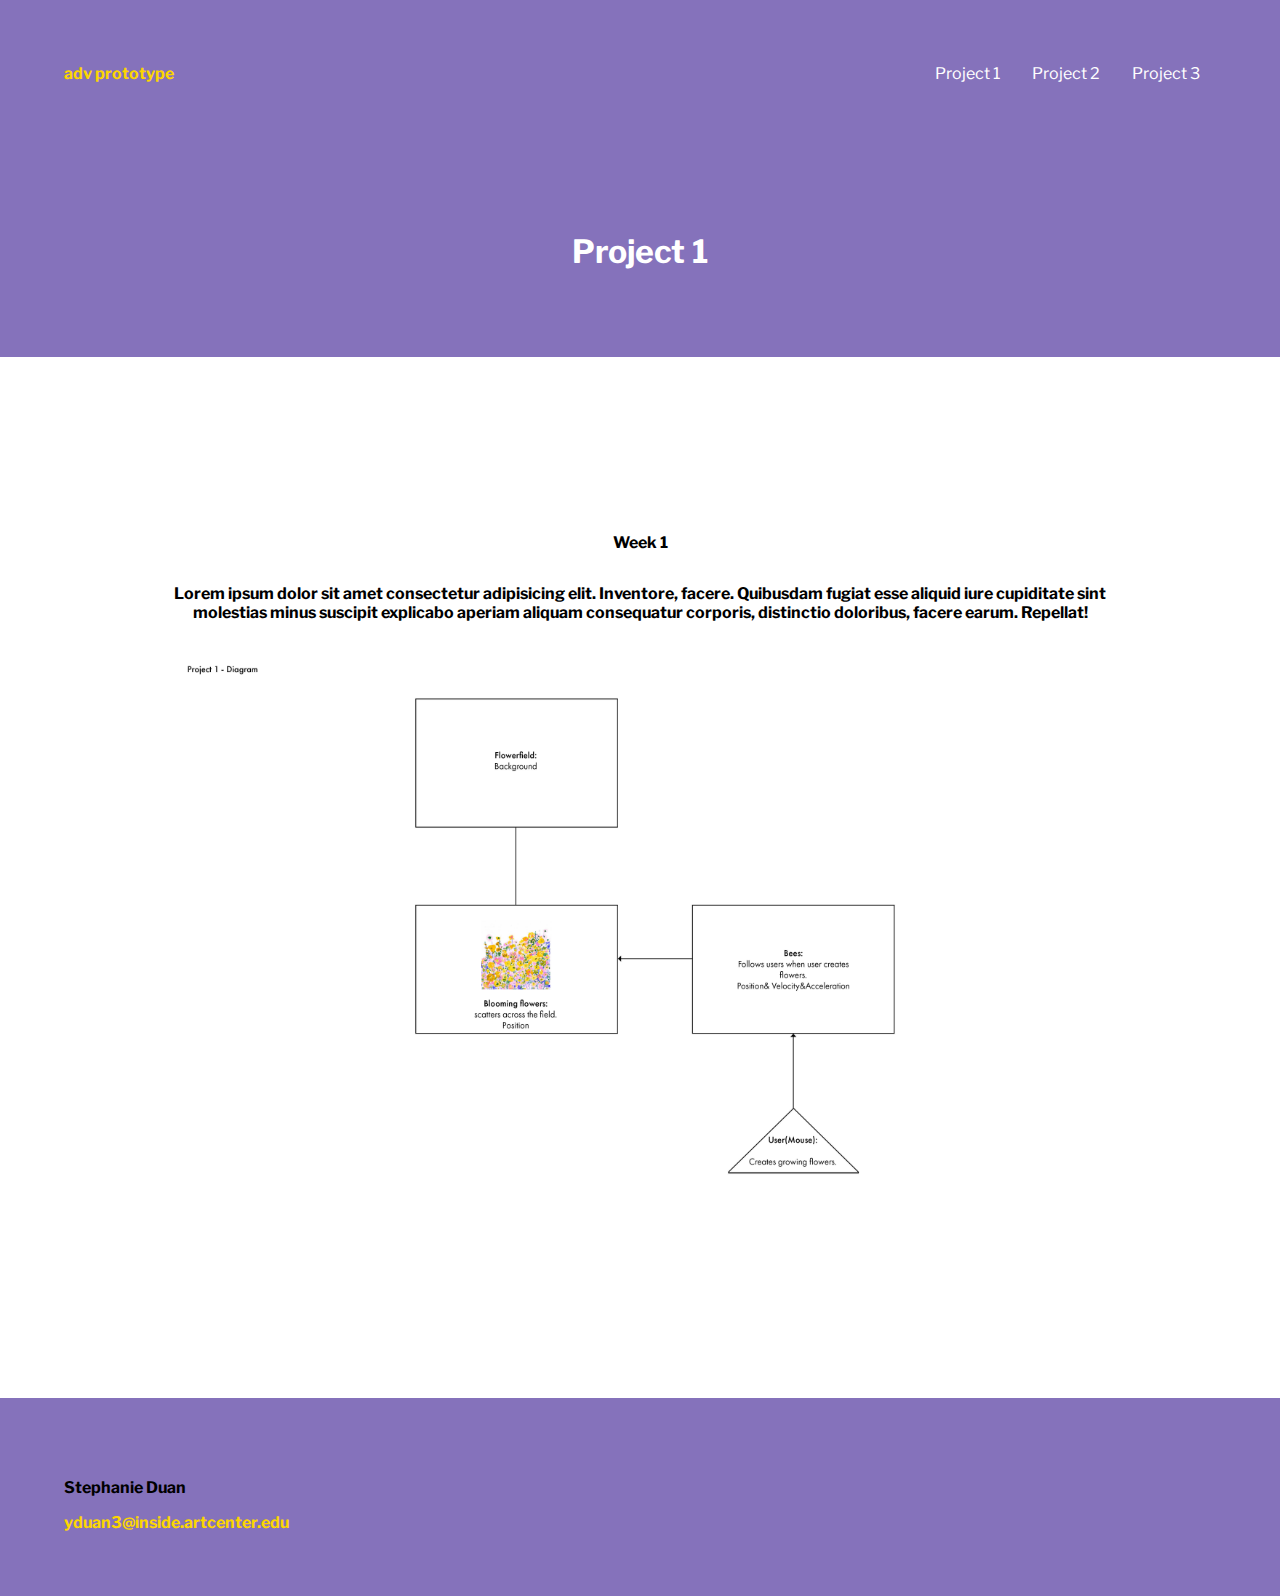
==== project.html @ 6e172baa "Create project.html" ====
<!DOCTYPE html>
<html lang="en">
<head>
    <meta charset="UTF-8">
    <meta name="viewport" content="width=device-width, initial-scale=1.0">
    <title>Document</title>
    <link rel="stylesheet" href="css/main.css">
</head>
<body>
   
    <div class="nav-container"> 

        <header>
            <a href="index.html" class="logo">adv prototype</a>
            <nav>
                <ul>
                <li><a href="" class="ink">Project 1</a></li>
                <li><a href="" class="ink">Project 2</a></li>
                <li><a href="" class="ink">Project 3</a></li>
            </ul></nav>
        </header>
       
    </div>

    <div class="main">
        <div class="content">

            <h1>Project 1</h1>
            
        </div>

    </div>

    <section class="featured">
        <p class="">Week 1</p>
        <p>Lorem ipsum dolor sit amet consectetur adipisicing elit. Inventore, facere. Quibusdam fugiat esse aliquid iure cupiditate sint molestias minus suscipit explicabo aperiam aliquam consequatur corporis, distinctio doloribus, facere earum. Repellat!</p>
    
        <img src="Images/p01.jpg" alt="" style= "widows:600px;; height:600px;">
    
    </section>


</body>

<footer>
    <p>Stephanie Duan</p>
    <a href="mailto:yduan3@inside.artcenter.edu"class="click">yduan3@inside.artcenter.edu</a>
  </footer>
</html>
---- css/main.css ----
@import url("https://fonts.googleapis.com/css2?family=Libre+Franklin:wght@100&display=swap");
body {
  margin: 0;
  font-family: 'Libre Franklin';
}

ul {
  list-style-type: none;
  margin: 0;
  padding: 0;
}

a {
  text-decoration: none;
}

.nav-container {
  background: #8572bb;
}

.nav-container a {
  color: white;
}

header {
  display: -webkit-box;
  display: -ms-flexbox;
  display: flex;
  -webkit-box-pack: justify;
      -ms-flex-pack: justify;
          justify-content: space-between;
  padding: 4em;
}

header .logo {
  color: #fcd600;
  font-weight: bold;
}

header ul {
  display: -webkit-box;
  display: -ms-flexbox;
  display: flex;
}

header ul a {
  display: block;
  padding: 0 1em;
}

.main {
  background: #8572bb;
  color: white;
  display: -ms-grid;
  display: grid;
  text-align: center;
  padding: 4em;
  font-weight: bold;
}

.click {
  color: #fcd600;
}

section {
  display: -ms-grid;
  display: grid;
  text-align: center;
  padding: 10em;
  font-weight: bold;
}

footer {
  padding: 4em;
  font-weight: bold;
  position: absolute;
  background: #8572bb;
  width: 100%;
}
/*# sourceMappingURL=main.css.map */
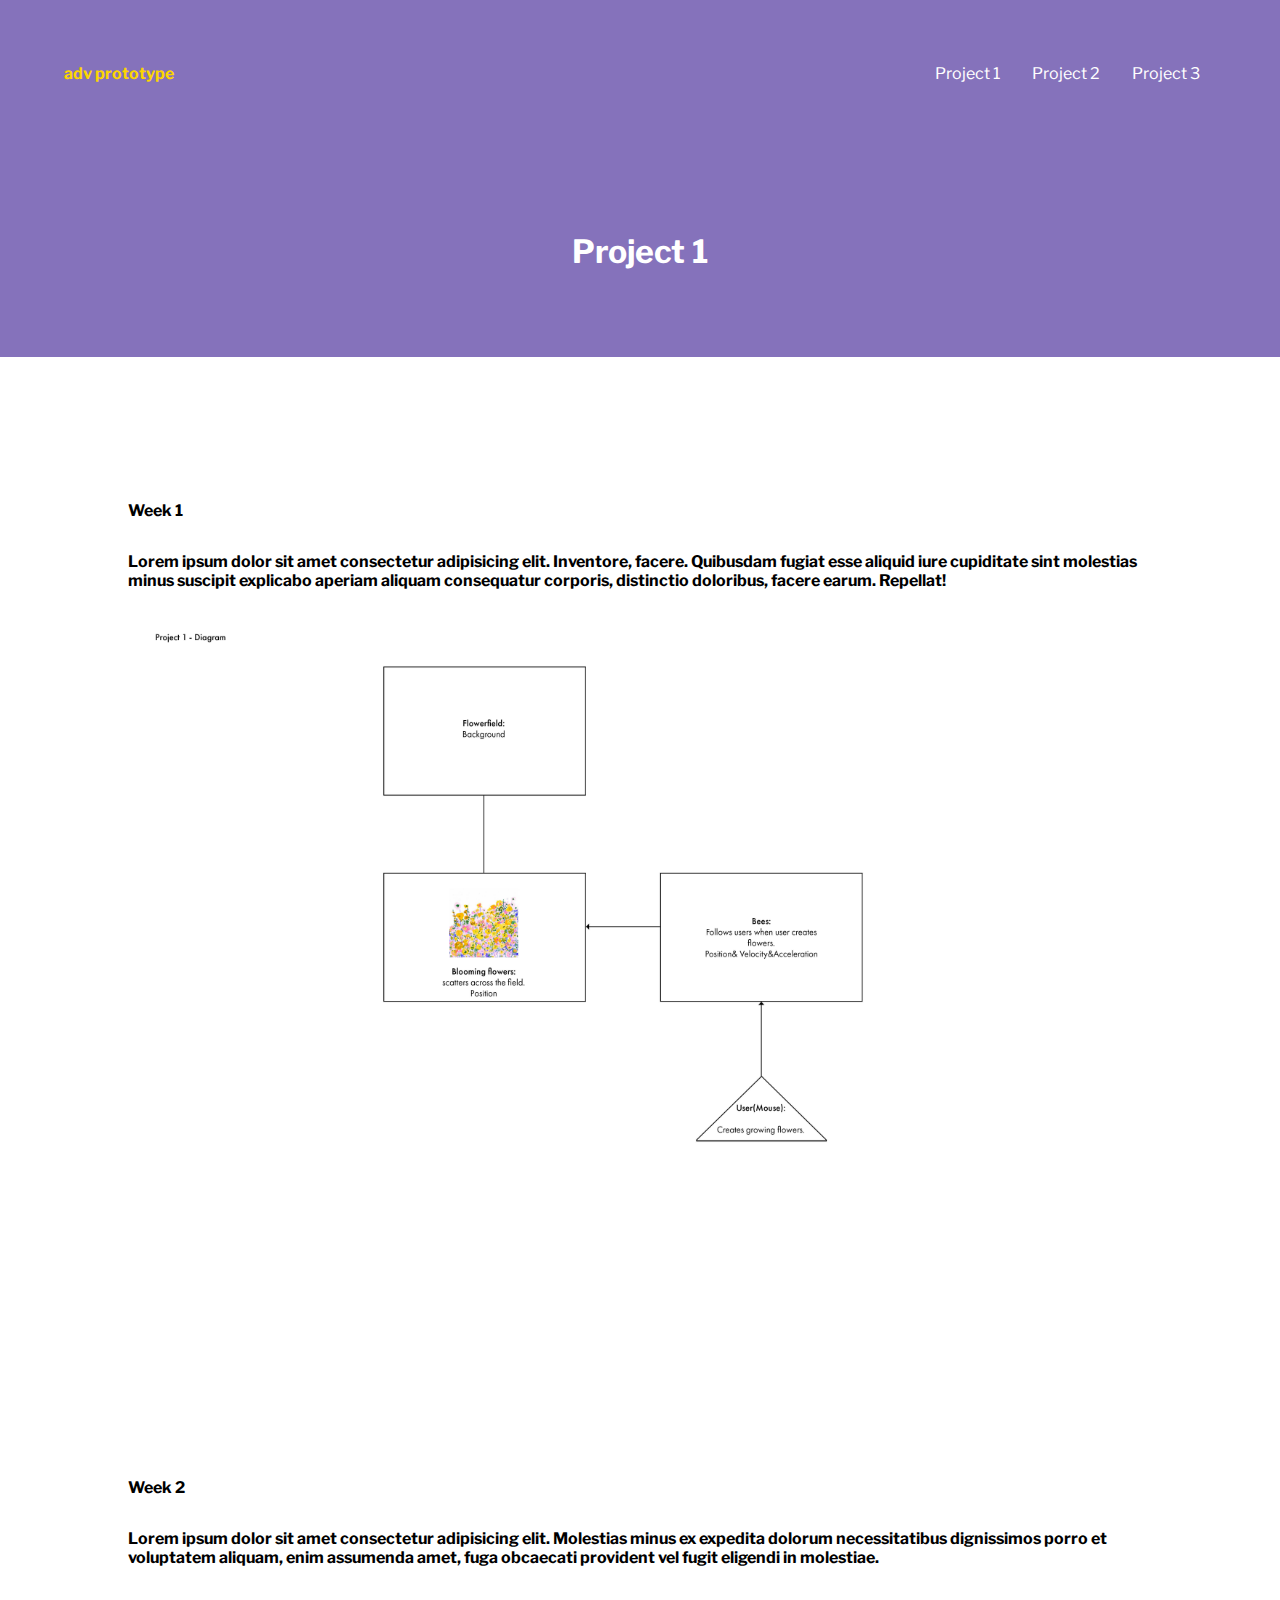
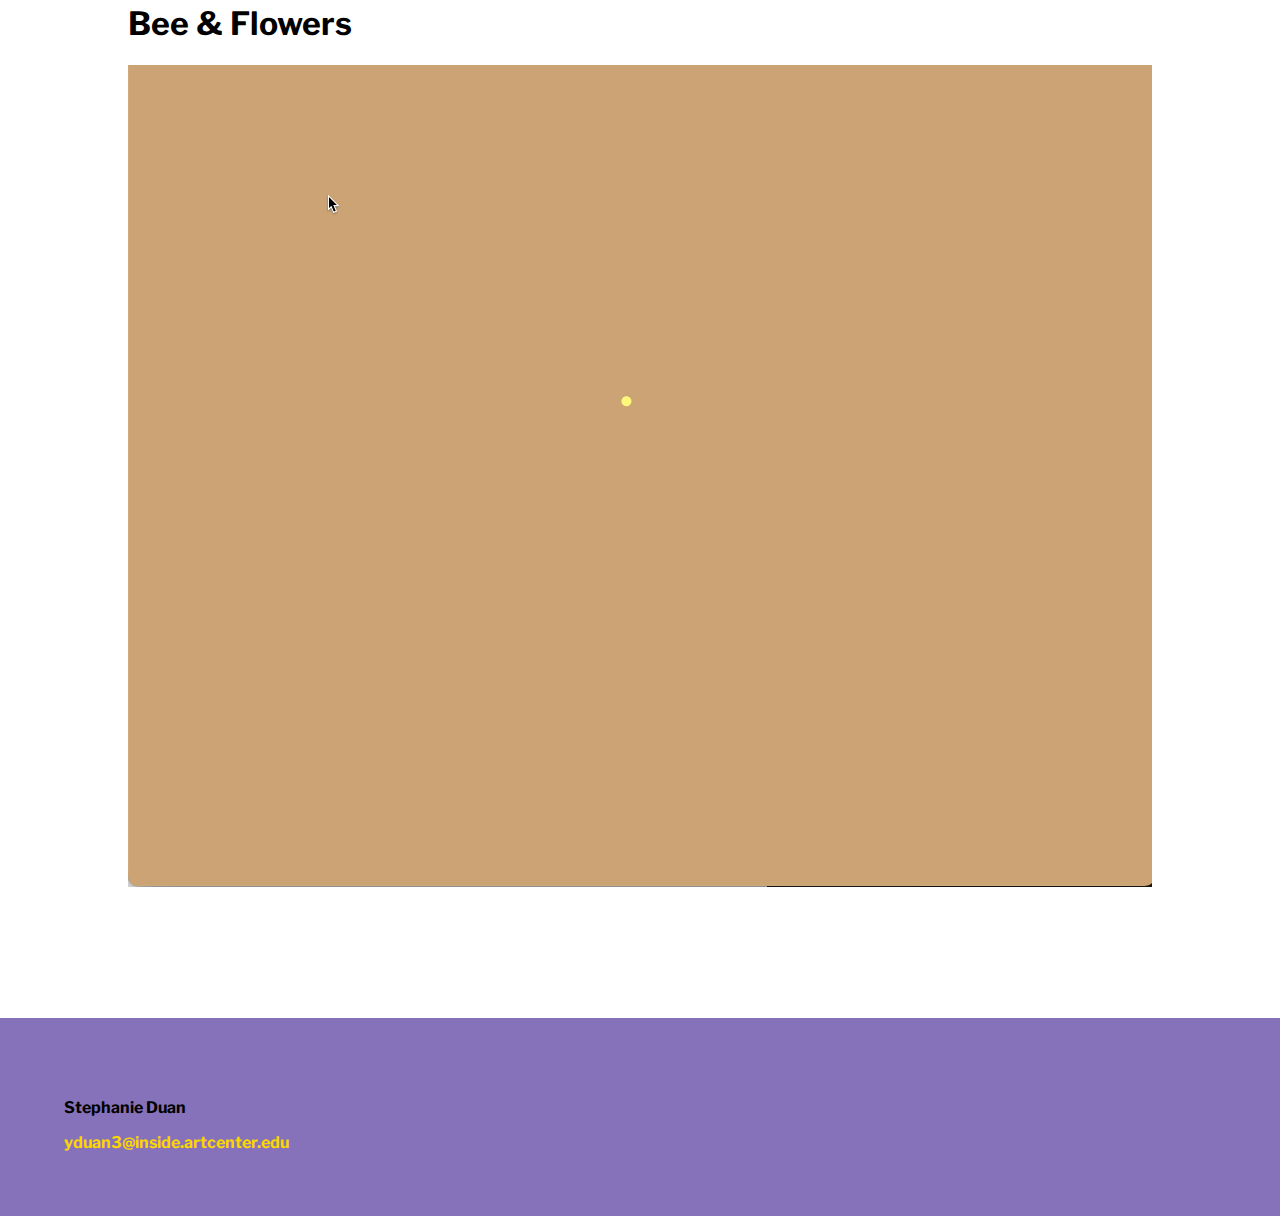
==== commit 972c67d7: "Update project.html" ====
--- a/project.html
+++ b/project.html
@@ -39,6 +39,16 @@
     
     </section>
 
+    <section class="featured">
+        <p class="">Week 2</p>
+        <p>Lorem ipsum dolor sit amet consectetur adipisicing elit. Molestias minus ex expedita dolorum necessitatibus dignissimos porro et voluptatem aliquam, enim assumenda amet, fuga obcaecati provident vel fugit eligendi in molestiae.</p>
+    <div class="wrapper">
+        <h1>Bee & Flowers</h1>
+      
+        <video src="Images/p1.mov" autoplay></video>
+
+    </div>
+    </section>
 
 </body>
 
--- a/css/main.css
+++ b/css/main.css
@@ -65,9 +65,14 @@
 section {
   display: -ms-grid;
   display: grid;
-  text-align: center;
-  padding: 10em;
+  text-align: left;
+  padding: 8em;
   font-weight: bold;
+}
+
+video {
+  width: 100%;
+  height: auto;
 }
 
 footer {
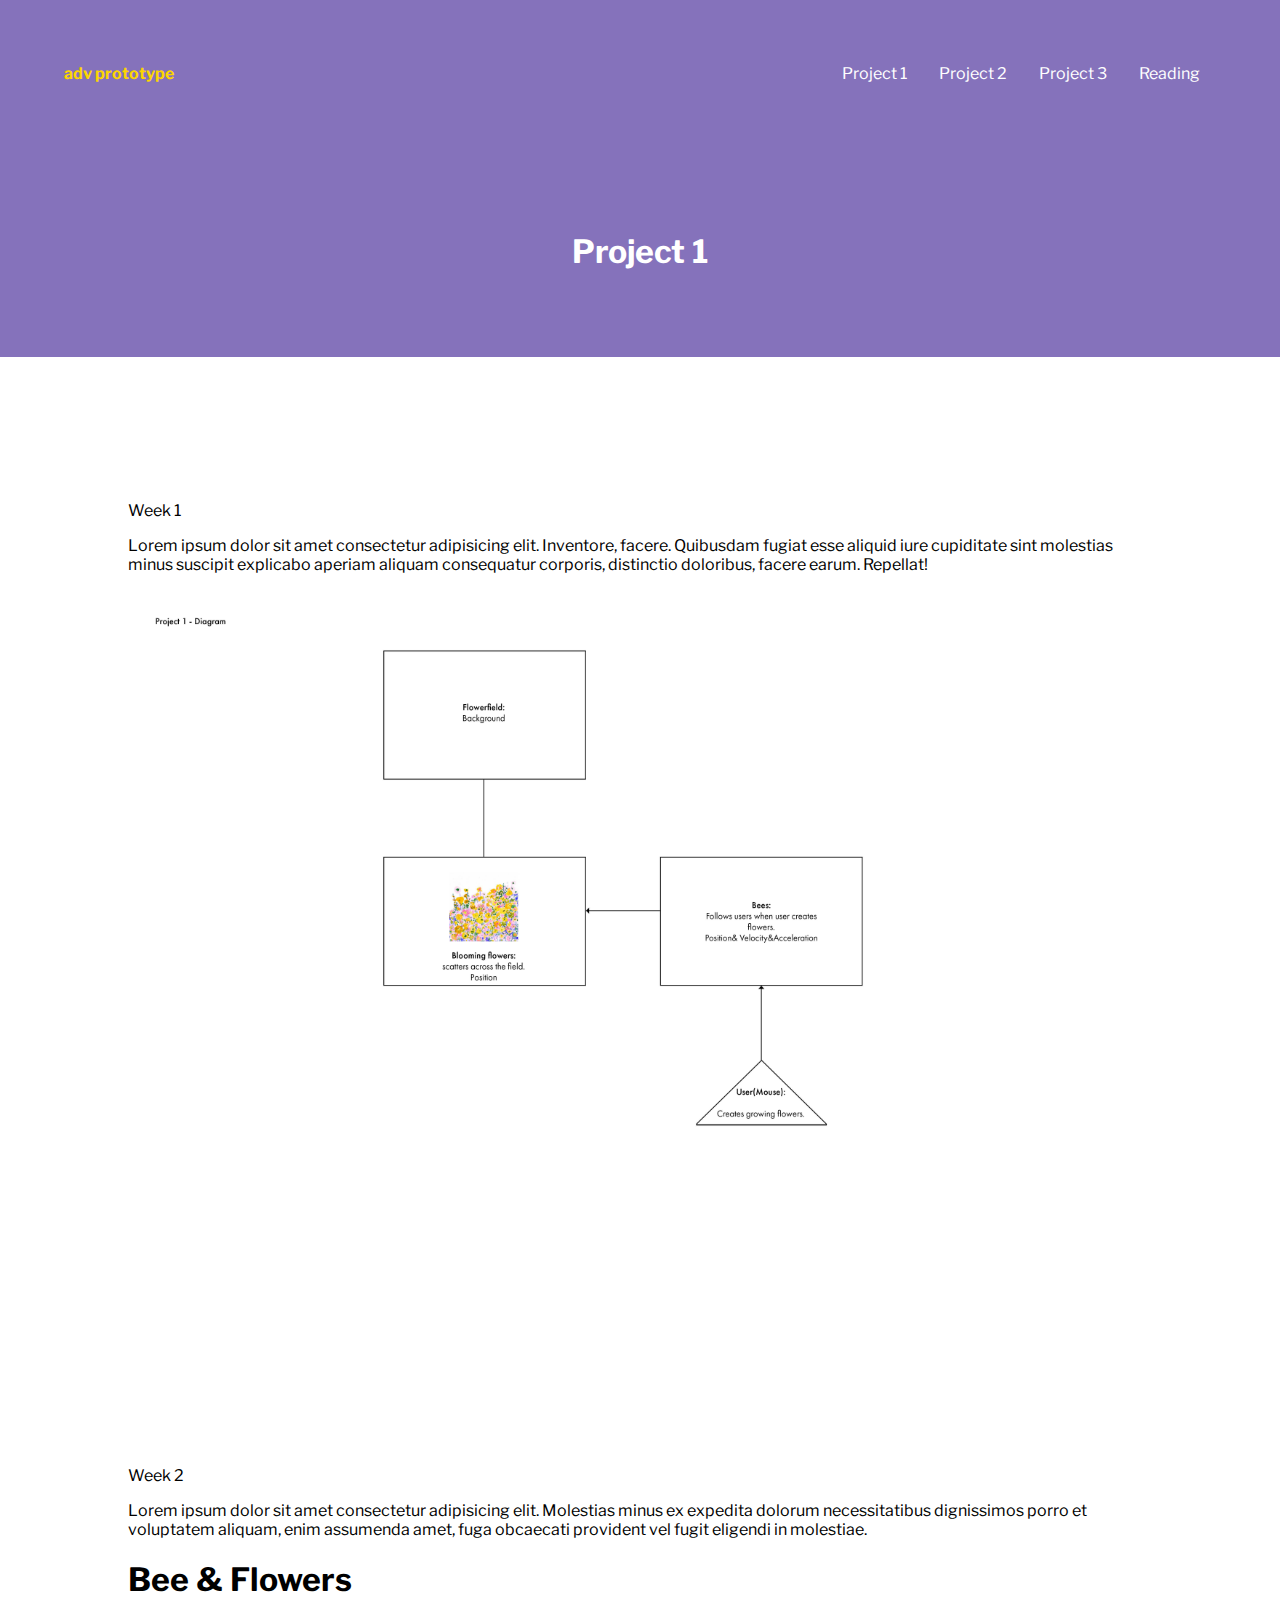
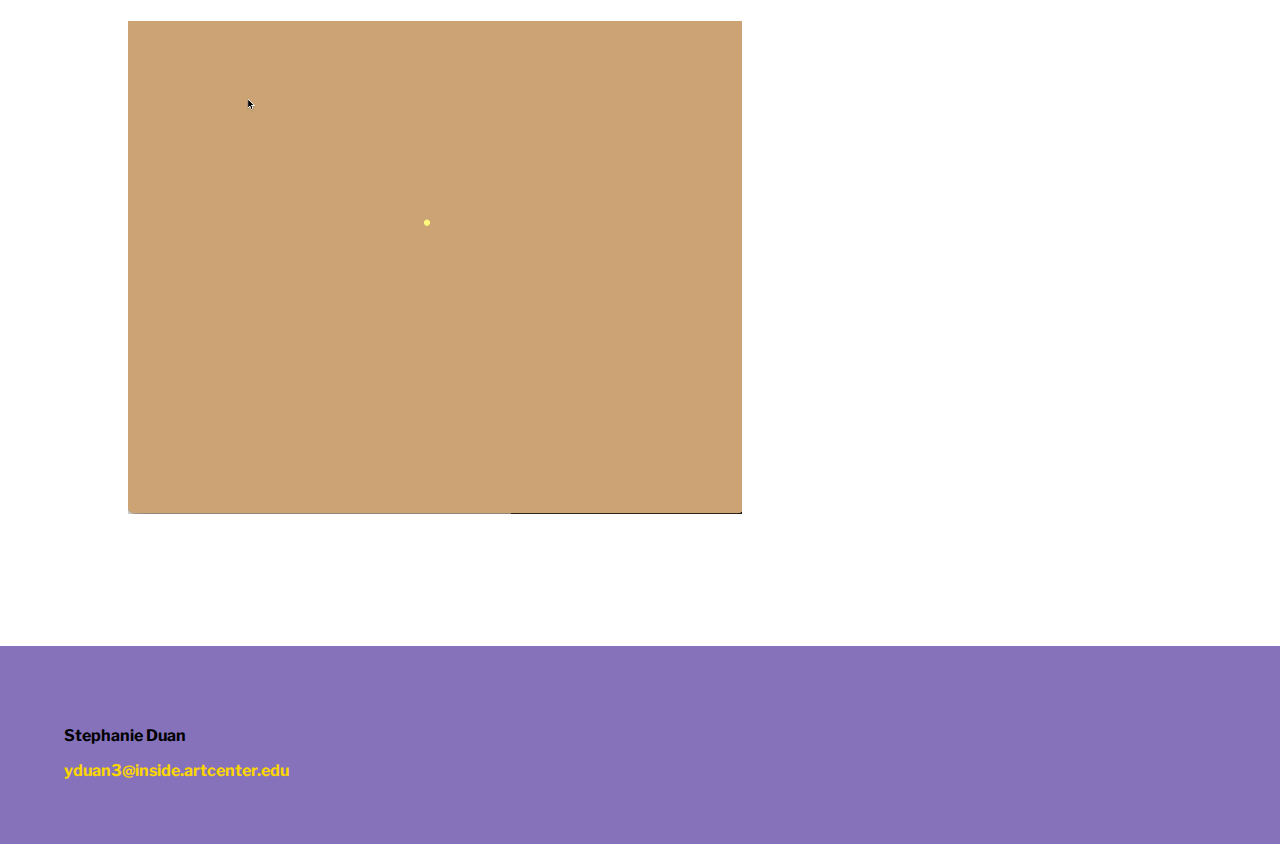
==== commit 5fe97a85: "Update project.html" ====
--- a/project.html
+++ b/project.html
@@ -17,6 +17,7 @@
                 <li><a href="" class="ink">Project 1</a></li>
                 <li><a href="" class="ink">Project 2</a></li>
                 <li><a href="" class="ink">Project 3</a></li>
+                <li><a href="" class="ink">Reading</a></li>
             </ul></nav>
         </header>
        
--- a/css/main.css
+++ b/css/main.css
@@ -2,6 +2,9 @@
 body {
   margin: 0;
   font-family: 'Libre Franklin';
+  margin: 0;
+  padding: 0;
+  min-height: 100%;
 }
 
 ul {
@@ -56,6 +59,7 @@
   text-align: center;
   padding: 4em;
   font-weight: bold;
+  
 }
 
 .click {
@@ -63,22 +67,22 @@
 }
 
 section {
-  display: -ms-grid;
-  display: grid;
   text-align: left;
   padding: 8em;
-  font-weight: bold;
+ 
+
 }
 
 video {
-  width: 100%;
+  width: 60%;
   height: auto;
 }
 
 footer {
   padding: 4em;
   font-weight: bold;
-  position: absolute;
+  bottom: 0;
+  
   background: #8572bb;
   width: 100%;
 }
